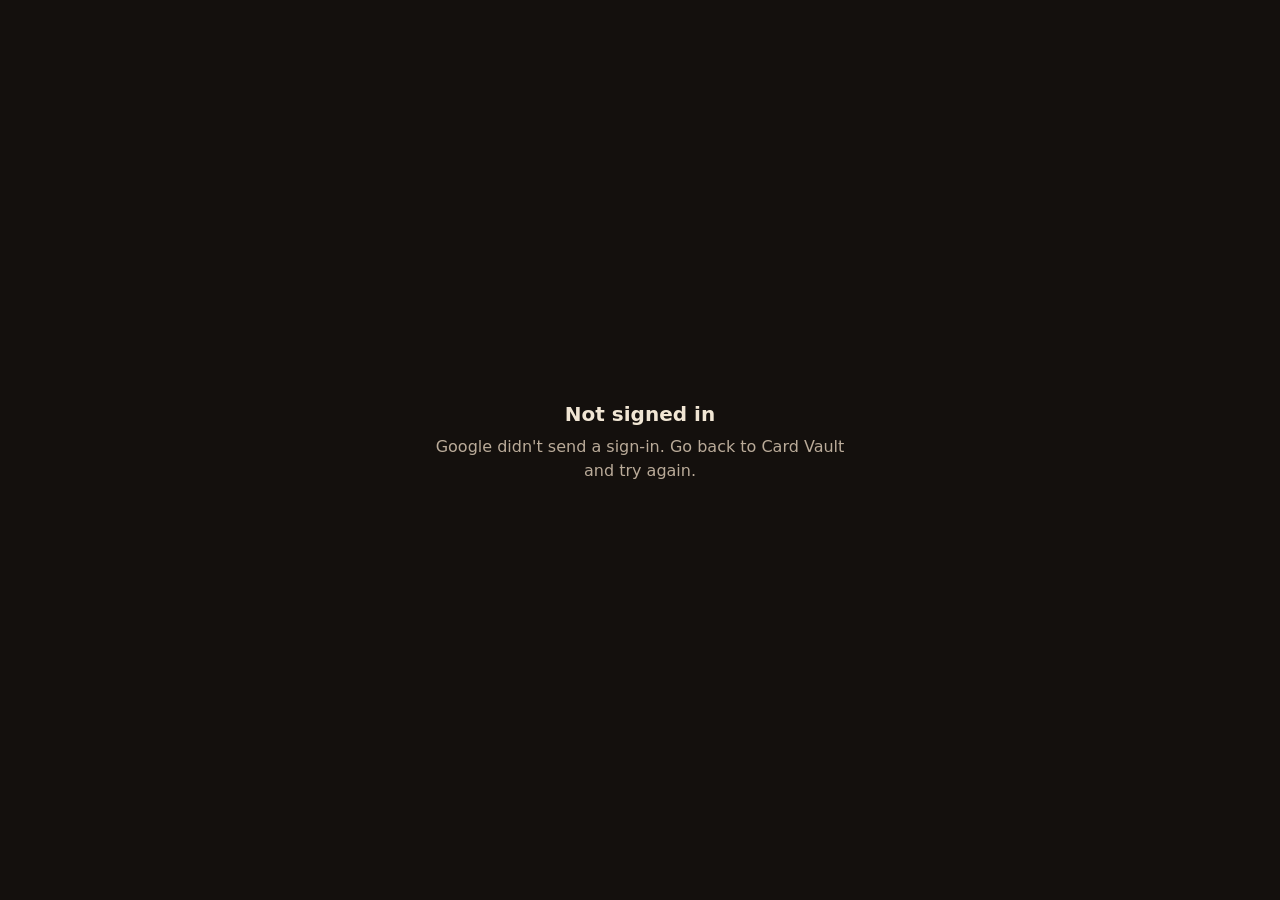
==== oauth.html @ daaab5fe "Card Vault website The Card Vault app as a GitHub Pages website: Google Drive sync, works offline, i" ====
<!DOCTYPE html>
<html lang="en">
<head>
<meta charset="utf-8">
<meta name="viewport" content="width=device-width, initial-scale=1">
<meta name="referrer" content="no-referrer">
<title>Card Vault: Google sign-in</title>
<style>
  :root{color-scheme:dark}
  body{margin:0;min-height:100vh;display:grid;place-items:center;background:#14100d;color:#eadfcf;font:16px/1.5 system-ui,-apple-system,"Segoe UI",Roboto,sans-serif;padding:24px;box-sizing:border-box}
  main{max-width:420px;text-align:center}
  h1{font:600 20px/1.3 system-ui,-apple-system,"Segoe UI",Roboto,sans-serif;margin:0 0 8px;color:#f1e6d4}
  p{margin:0 0 16px;color:#baab99}
  a{color:#e7c27a}
</style>
</head>
<body>
<main>
  <h1 id="title">Signing in to Google Drive…</h1>
  <p id="text">One moment.</p>
  <p><a href="./" id="back" hidden>Back to Card Vault</a></p>
</main>
<script>
// Google sends you back here after signing in, with a short-lived access token in the address (after #).
// It's kept in this browser's storage for Card Vault (the same website), and this window closes.
(function () {
  "use strict";
  var TOKEN_KEY = "cardvault.v2.gdriveToken", STATE_KEY = "cardvault.v2.gdriveState";
  var params = new URLSearchParams(location.hash.replace(/^#/, ""));
  // the token never stays in the address bar or the history
  try { history.replaceState(null, "", location.pathname); } catch (e) {}
  var expected = null;
  try { expected = localStorage.getItem(STATE_KEY); } catch (e) {}
  var msg;
  if (params.get("access_token") && expected && params.get("state") === expected) {
    var seconds = parseInt(params.get("expires_in"), 10) || 3600;
    try {
      localStorage.setItem(TOKEN_KEY, JSON.stringify({token: params.get("access_token"), expiresAt: Date.now() + (seconds - 60) * 1000}));
      localStorage.removeItem(STATE_KEY);
      msg = {ok: true};
    } catch (e) {
      msg = {error: "storage"};
    }
  } else {
    msg = {error: params.get("error") || (params.get("access_token") ? "state" : "no_token")};
  }
  try { var ch = new BroadcastChannel("cardvault-google"); ch.postMessage(msg); ch.close(); } catch (e) {}
  var title = document.getElementById("title"), text = document.getElementById("text"), back = document.getElementById("back");
  // Card Vault notes when it signed in in its own window (not a separate sign-in window): then go straight back.
  var sameWindow = false;
  try { sameWindow = !!localStorage.getItem("cardvault.v2.gdrivePending"); } catch (e) {}
  var reasons = {
    access_denied: "Google Drive access wasn't allowed. Card Vault keeps working on this device; you can try again from Settings.",
    state: "This sign-in didn't come from Card Vault on this device, so it wasn't used. Go back to Card Vault and try again.",
    no_token: "Google didn't send a sign-in. Go back to Card Vault and try again.",
    storage: "This browser wouldn't let Card Vault save the sign-in (private browsing can do this)."
  };
  if (msg.ok) {
    title.textContent = "Signed in to Google Drive";
    text.textContent = sameWindow ? "Going back to Card Vault…" : "This window closes by itself. If it doesn't, close it to go back to Card Vault.";
  } else {
    title.textContent = "Not signed in";
    text.textContent = reasons[msg.error] || "Google said: " + msg.error + ". Go back to Card Vault and try again.";
  }
  // (a link back only when this is Card Vault's own window; in a separate sign-in window it would open a second copy)
  back.hidden = !sameWindow;
  if (sameWindow) {
    if (msg.ok) location.replace("./");
  } else {
    // Card Vault's sign-in window: close it (if the browser won't, the link above goes back)
    setTimeout(function () { try { window.close(); } catch (e) {} }, msg.ok ? 150 : 2500);
  }
})();
</script>
</body>
</html>
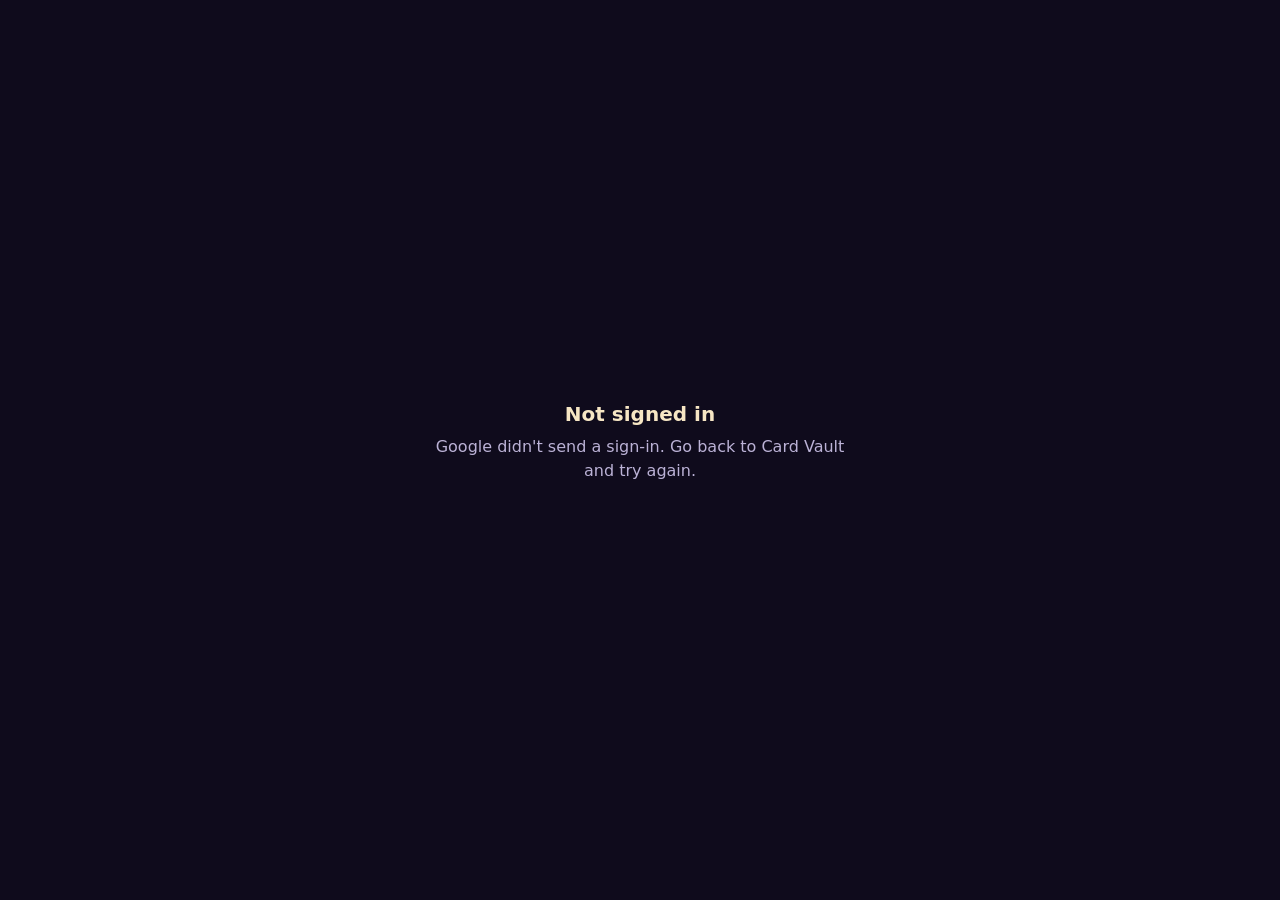
==== commit 70e25287: "A duel-by-night look - Midnight violet with the gold of rare foil. A summoning circle turns into   p" ====
--- a/oauth.html
+++ b/oauth.html
@@ -7,10 +7,10 @@
 <title>Card Vault: Google sign-in</title>
 <style>
   :root{color-scheme:dark}
-  body{margin:0;min-height:100vh;display:grid;place-items:center;background:#14100d;color:#eadfcf;font:16px/1.5 system-ui,-apple-system,"Segoe UI",Roboto,sans-serif;padding:24px;box-sizing:border-box}
+  body{margin:0;min-height:100vh;display:grid;place-items:center;background:#0f0b1c;color:#ece6f8;font:16px/1.5 system-ui,-apple-system,"Segoe UI",Roboto,sans-serif;padding:24px;box-sizing:border-box}
   main{max-width:420px;text-align:center}
-  h1{font:600 20px/1.3 system-ui,-apple-system,"Segoe UI",Roboto,sans-serif;margin:0 0 8px;color:#f1e6d4}
-  p{margin:0 0 16px;color:#baab99}
+  h1{font:600 20px/1.3 system-ui,-apple-system,"Segoe UI",Roboto,sans-serif;margin:0 0 8px;color:#f6e6c4}
+  p{margin:0 0 16px;color:#bbb2d6}
   a{color:#e7c27a}
 </style>
 </head>
@@ -26,7 +26,20 @@
 (function () {
   "use strict";
   var TOKEN_KEY = "cardvault.v2.gdriveToken", STATE_KEY = "cardvault.v2.gdriveState";
+  var PENDING_KEY = "cardvault.v2.gdrivePending", SILENT_KEY = "cardvault.v2.gdriveSilent";
   var params = new URLSearchParams(location.hash.replace(/^#/, ""));
+  // Card Vault renewing an hour-long sign-in by itself (nothing shown, nothing to tap): it goes straight back either way
+  // (it's the answer to that quiet sign-in when it carries the state Card Vault noted for it)
+  var pending = "", silentState = "";
+  try {
+    pending = localStorage.getItem(PENDING_KEY) || "";
+    silentState = (JSON.parse(localStorage.getItem(SILENT_KEY) || "null") || {}).state || "";
+  } catch (e) {}
+  var silent = pending === "silent" && !!silentState && params.get("state") === silentState;
+  if (silent) {
+    document.getElementById("title").textContent = "Syncing with Google Drive…";
+    document.getElementById("text").textContent = "";
+  }
   // the token never stays in the address bar or the history
   try { history.replaceState(null, "", location.pathname); } catch (e) {}
   var expected = null;
@@ -44,11 +57,22 @@
   } else {
     msg = {error: params.get("error") || (params.get("access_token") ? "state" : "no_token")};
   }
+  // How the quiet sign-in went: after Google says no, Card Vault leaves it to the Resume button for a while.
+  // (Any sign-in that worked means you're signed in to Google here again, so the quiet one can try again.)
+  try {
+    var quiet = JSON.parse(localStorage.getItem(SILENT_KEY) || "null") || {};
+    if (msg.ok) quiet.failedAt = 0; else if (silent) quiet.failedAt = Date.now();
+    if (msg.ok || silent) localStorage.setItem(SILENT_KEY, JSON.stringify(quiet));
+  } catch (e) {}
+  if (silent) {
+    if (msg.ok) { try { var ch0 = new BroadcastChannel("cardvault-google"); ch0.postMessage(msg); ch0.close(); } catch (e) {} }
+    location.replace("./");
+    return;
+  }
   try { var ch = new BroadcastChannel("cardvault-google"); ch.postMessage(msg); ch.close(); } catch (e) {}
   var title = document.getElementById("title"), text = document.getElementById("text"), back = document.getElementById("back");
   // Card Vault notes when it signed in in its own window (not a separate sign-in window): then go straight back.
-  var sameWindow = false;
-  try { sameWindow = !!localStorage.getItem("cardvault.v2.gdrivePending"); } catch (e) {}
+  var sameWindow = !!pending;
   var reasons = {
     access_denied: "Google Drive access wasn't allowed. Card Vault keeps working on this device; you can try again from Settings.",
     state: "This sign-in didn't come from Card Vault on this device, so it wasn't used. Go back to Card Vault and try again.",
